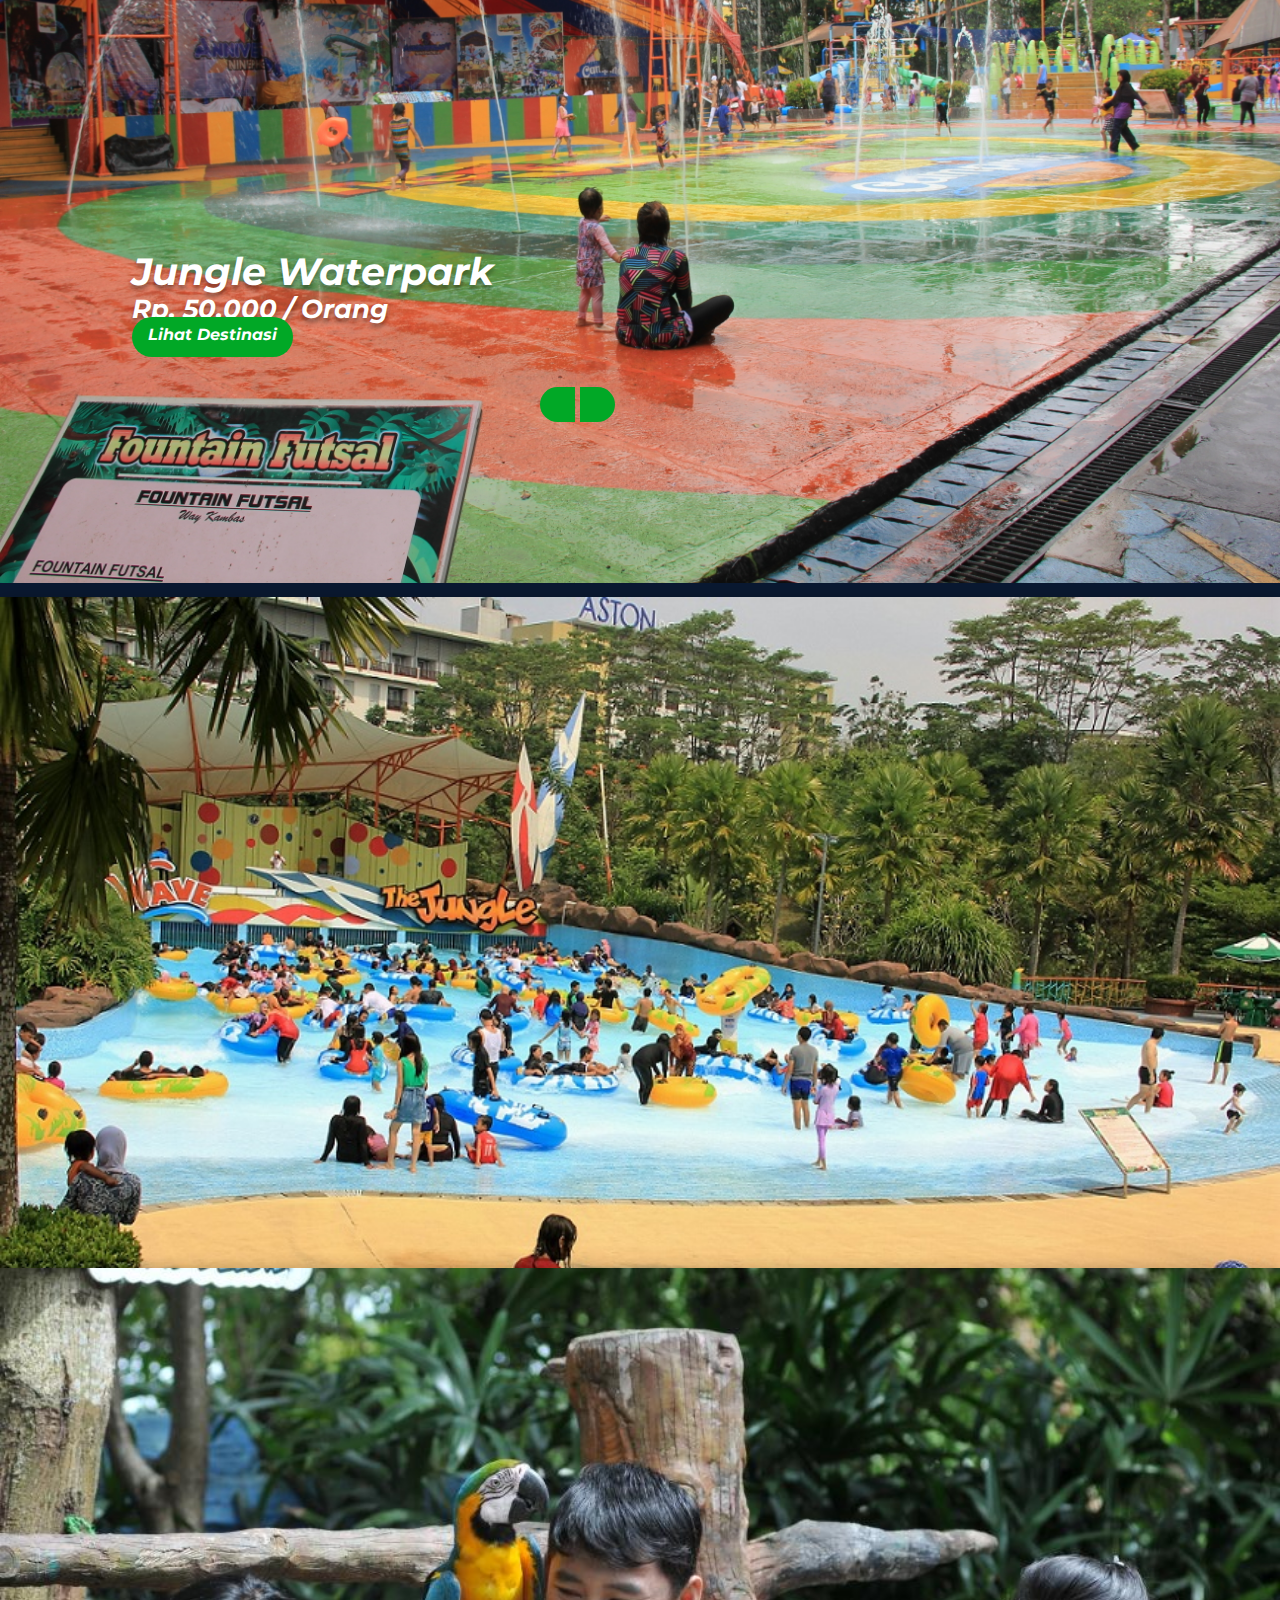
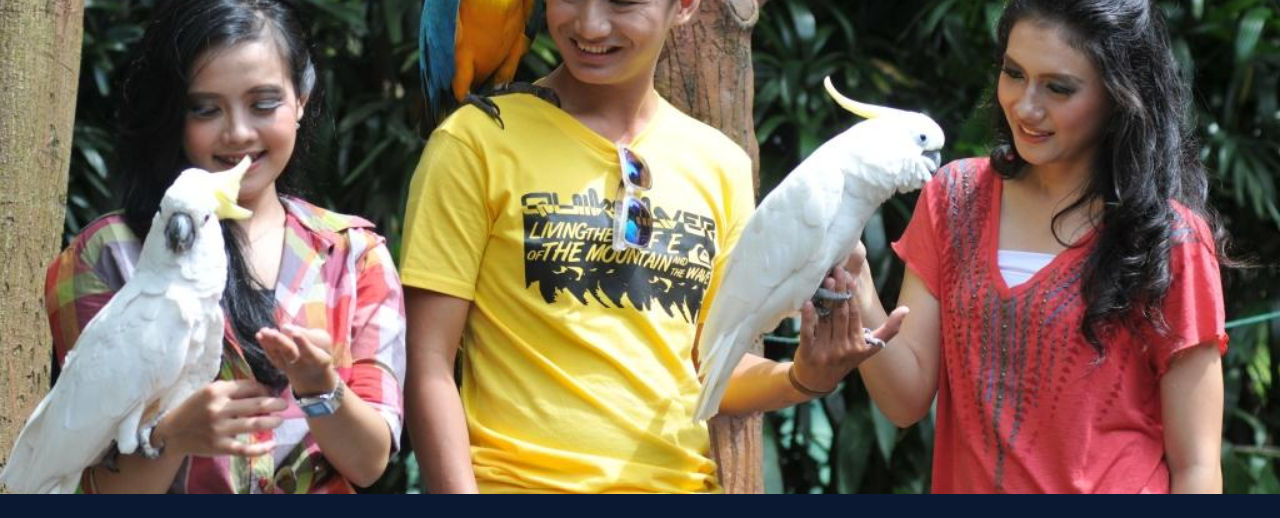
==== Lokasi1.html @ b8390acc "Add Main Files" ====
<!DOCTYPE html>
<html lang="en">

<head>
<!-- Required meta tags -->
    <meta charset="utf-8">
    <meta name="viewport" content="width=device-width, initial-scale=1">
    <meta name="author" content="AuroraLeafa">

    <!-- Bootstrap CSS also Fontawesome -->
    <link href="https://cdn.jsdelivr.net/npm/bootstrap@5.1.3/dist/css/bootstrap.min.css" rel="stylesheet" integrity="sha384-1BmE4kWBq78iYhFldvKuhfTAU6auU8tT94WrHftjDbrCEXSU1oBoqyl2QvZ6jIW3" crossorigin="anonymous">
    <link rel="stylesheet" href="https://use.fontawesome.com/releases/v5.15.4/css/all.css" integrity="sha384-DyZ88mC6Up2uqS4h/KRgHuoeGwBcD4Ng9SiP4dIRy0EXTlnuz47vAwmeGwVChigm" crossorigin="anonymous">

  <!-- Bootstrap Icons -->
    <link rel="stylesheet" href="https://cdn.jsdelivr.net/npm/bootstrap-icons@1.3.0/font/bootstrap-icons.css" />

    <!-- My Font -->
    <link href="https://fonts.googleapis.com/css2?family=Montserrat&display=swap" rel="stylesheet">
    <link href='https://fonts.googleapis.com/css?family=Montserrat' rel='stylesheet'>
    <link rel="preconnect" href="https://fonts.gstatic.com">
    <link rel="preconnect" href="https://fonts.googleapis.com">

    <!-- My CSS -->
    <link rel="stylesheet" href="./style.css">
    <title>TravelinAja</title>
</head>

<body>
<!-- Navigation -->
  <nav class="navbar navbar-dark shadow-5-strong fixed-top" id="navbar">
    <div class="container">
      <div class="judul">
        <a class="navbar-brand" href="#">TRAVELINAJA</a>
      </div>
      <div onclick="location.href='./tentang.html';" style="cursor: pointer;" class="rect">
        <div class="aboutus nav">
          <p>Tentang Kami</p>
        </div>
      </div>
    </div>
  </nav>

<!-- Header -->
  <header id="home">
    <img src="./img/Jungle.jfif" alt="Jungle" class="img-fluid">
      <div class="container">
        <div class="header-title">
            <h2>Jungle Waterpark</h2>
            <p>Rp. 50.000 / Orang</p>
            <div onclick="location.href='https://thejungleadventure.com/home';" style="cursor: pointer;" class="rect1">
              <a href="https://thejungleadventure.com/home">Lihat Destinasi</a>
          </div>
        </div>
      
        <div>
          <div onclick="location.href='./index.html';" style="cursor: pointer;" class="arrowleft "> 
              <i class="fas fa-arrow-left lokasi"></i>
          </div>
          <div onclick="location.href='./Lokasi2.html';" style="cursor: pointer;" class="arrowright">
            <i class="fas fa-arrow-right lokasi"></i>
          </div>
        </div>
      </div>
  </header>
<!-- Content -->

<!-- Content Nav -->
<div class="container">
  <div onclick="location.href='./index.html';" style="cursor: pointer;" class="rect tombol1">
    <p class="cont">Cek Hotel</p>
  </div>

  <div onclick="location.href='./index.html';" style="cursor: pointer;" class="rect tombol2">
    <p class="cont">Lokasi</p>
  </div>
</div>

<!-- Card left -->
<div class="cardleft">
  <div class="container col-xxl-8 px-4 py-5 ">
    <div class="row flex-lg-row-reverse align-items-center g-5 py-5">
      <div class="col-10 col-sm-8 col-lg-6">
        <img src="./img/Jungle2.jfif" class="d-block mx-lg-auto img-fluid loc" alt="Bootstrap Themes" loading="lazy">
      </div>
      
      <div class="col-lg-6 text">
        <h1 class="display-5 fw-bold lh-1 mb-3">Temukan Banyak Wahana Menarik di The Jungle</h1>
        <p class="lead teks">Quickly design and customize responsive mobile-first sites with Bootstrap, the world’s most popular front-end open source toolkit, featuring Sass variables and mixins, responsive grid system, extensive prebuilt components, and powerful JavaScript plugins.</p>
        <div class="d-grid gap-2 d-md-flex justify-content-md-start">
        </div>
      </div>
    </div>
  </div>
</div>

<!-- Card Right-->
<div class="cardright">
  <div class="container col-xxl-8 px-4 py-5">
    <div class="row flex-lg-row align-items-center g-5 py-5">
      <div class="col-10 col-sm-8 col-lg-6">
        <img src="./img/Jungle3.jfif" class="d-block mx-lg-auto img-fluid loc" alt="Bootstrap Themes" loading="lazy">
      </div>

      <div class="col-lg-6 text">
        <h1 class="display-5 fw-bold lh-1 mb-3">The Jungle WaterPark tidak Hanya Tentang Air!</h1>
        <p class="lead teks">Banyak wahana non-air yang dapat kalian temukan di Waterpark ini, seperti BirdPark ataupun Cinema 4D, juga ada JungleLand yang berlokasi tidak terlalu jauh dari waterpark!</p>
        <div class="d-grid gap-2 d-md-flex justify-content-md-start">
        </div>
      </div>
    </div>
  </div>
</div>

<script src="script.js"></script>
<script src="https://cdn.jsdelivr.net/npm/bootstrap@5.1.3/dist/js/bootstrap.bundle.min.js" integrity="sha384-ka7Sk0Gln4gmtz2MlQnikT1wXgYsOg+OMhuP+IlRH9sENBO0LRn5q+8nbTov4+1p" crossorigin="anonymous"></script>
</body>

<!-- Footer -->
<footer class="footer mt-auto py-3">
  <div class="container">
    <span class="text">© 2021 TravelinAjaTeam. All rights reserved </span>
  </div>
</footer>

</html>
---- style.css ----
* {
    margin: 0;
    padding: 0;
    box-sizing: border-box;
    font-family: 'Montserrat', sans-serif;
}

html, body {
  overflow-x: hidden;
  scroll-behavior: smooth;
}

body{
  position: relative;
  min-height: calc(100vh - 5rem);
  background: #0A1931;
}

body::-webkit-scrollbar {
  width: 10px;
}
body::-webkit-scrollbar-thumb {
  background-color: #FFF;
  border-radius: 100px;
}
body::-webkit-scrollbar-track {
  background-color: #0a1931;
}

.text{
  color:#FFF;
}

.container{
  margin:auto;
}

/* Mobile */
@media screen and (min-width: 992px) {
  .rounded-lg-3 { border-radius: .3rem; }
}

@media screen and (min-width: 768px) {
  .rounded-lg-3 { border-radius: .3rem; }
}

@media screen and (min-width: 576px) {
  .rounded-lg-3 { border-radius: .3rem; }
}


/* Navigation */
nav {
    display: flex;
    position: fixed;
    height: 80px;
}

nav a:hover{
  color:yellow;
}

nav a, p {
  display: block;
  font-size: 1em;
  text-decoration: inherit;
}

.nav-active{
  background-color: #0A1931;
  box-shadow: 5px -1px 12px -5px;
}

.aboutus > p{
  font-family: inherit;
  text-align: right;
  font-style: normal;
  font-weight: 500;
  font-size: 15px;
  z-index: 100;
  position: relative;
  top: 5px;
  left: 18px;
  font-size: 18px;
  color:#FFF;
}

.rect{
width: 161px;
height: 40px;
background: #01A826;
border-radius: 60px;
position: relative;
top: 0px;
}

.rect:hover{
  background-color:#007219;
}
.rect:active{
  top: 10px;
}

.judul > a{
      position: absolute;
      left: 32px;
      top: 15px;
      z-index: 100;
      font-style: italic;
      font-weight: bold;
      font-size: 2.3vw;
      line-height: 37px;
      /* identical to box height */
      color: #FFFFFF;
      text-shadow: 0px 4px 4px rgba(0, 0, 0, 0.45);
    }


/* Header */
header {
  position: relative;
}

img{
background-size: cover;
overflow: hidden;
position: relative;
width: 100%;
height: 100%;
margin-top: -270px;
}

.header-title {
  position: absolute;
  padding: 128px 32px;
  bottom: 0;
  top: 125px;
  left: 100px;
}

.header-title h2, .header-title p, .header-title a {
  color: #FFF;
  
  font-family: inherit;
  font-style: italic;
  font-weight: bold;
  text-align: left;
  text-decoration: inherit;
}

.header-title h2 {
  font-size: 3vw;
  line-height: 37px;
  text-shadow: 0px 4px 4px rgba(0, 0, 0, 0.35);
}

.header-title p {
  font-size: 2vw;
  line-height: 37px;
  text-shadow: 0px 4px 4px rgba(0, 0, 0, 0.35);
}

.header-title > a {
  font-size: 15px;
  line-height: 18px;
  color:#FFF;
}

.rect1{
  text-decoration: none;
  text-align: center;
  line-height: 2.2;
  width: 161px;
  height: 40px;
  background: #01A826;
  border-radius: 60px;
  z-index: 100;
  position: relative;
  top: -10px;
  }

.rect1:hover{
    background-color:#007219;
  }

.rect1:active{
    top: -5px;
  }

.rect1 a{
    text-align: center;
  }

.panah{
  align-items: flex-end;
  justify-content: center;
}

.arrowleft{
  position: relative;
  width: 35px;
  height: 34.99px;
  top: -200px;
  left: 540px;
  background: #01A826;
  border-radius: 20px 0px 0px 20px;
  
  }
  .arrowleft:hover {
    transform: translateX(-10px);
  }

  .arrowright{
    position: relative;
    width: 35px;
    height: 34.99px;
    top: -235px;
    left: 580px;
    background: #01A826;
    border-radius: 0px 20px 20px 0px;
    }

    .arrowright:hover {
      transform: translateX(10px);
    }

/* Contents */
.tombol1{
  
  left: 600px;
  top: 90px;
}

.cont{
  text-align: center;
  font-weight: 700;
  font-size: 15px;
  font-style: italic;
  position: relative;
  top: 9px;
  color:#FFF;
}

.tombol2{
  left:780px;
  top: 50px;
}


.loc{
  box-shadow: 0px 4px 18px rgba(0, 0, 0, 0.35);
  top: 130px;
}

.lokasi{
  color:#FFF;
  position: relative;
  left: 10px;
  top: 5px;
}

.arrowright:hover, .arrowleft:hover{
  background-color:#007219;
}

.lead{
  text-align: justify;
  font-size: 18px;
  font-weight: thin;
}

footer{
  text-align: center;
}
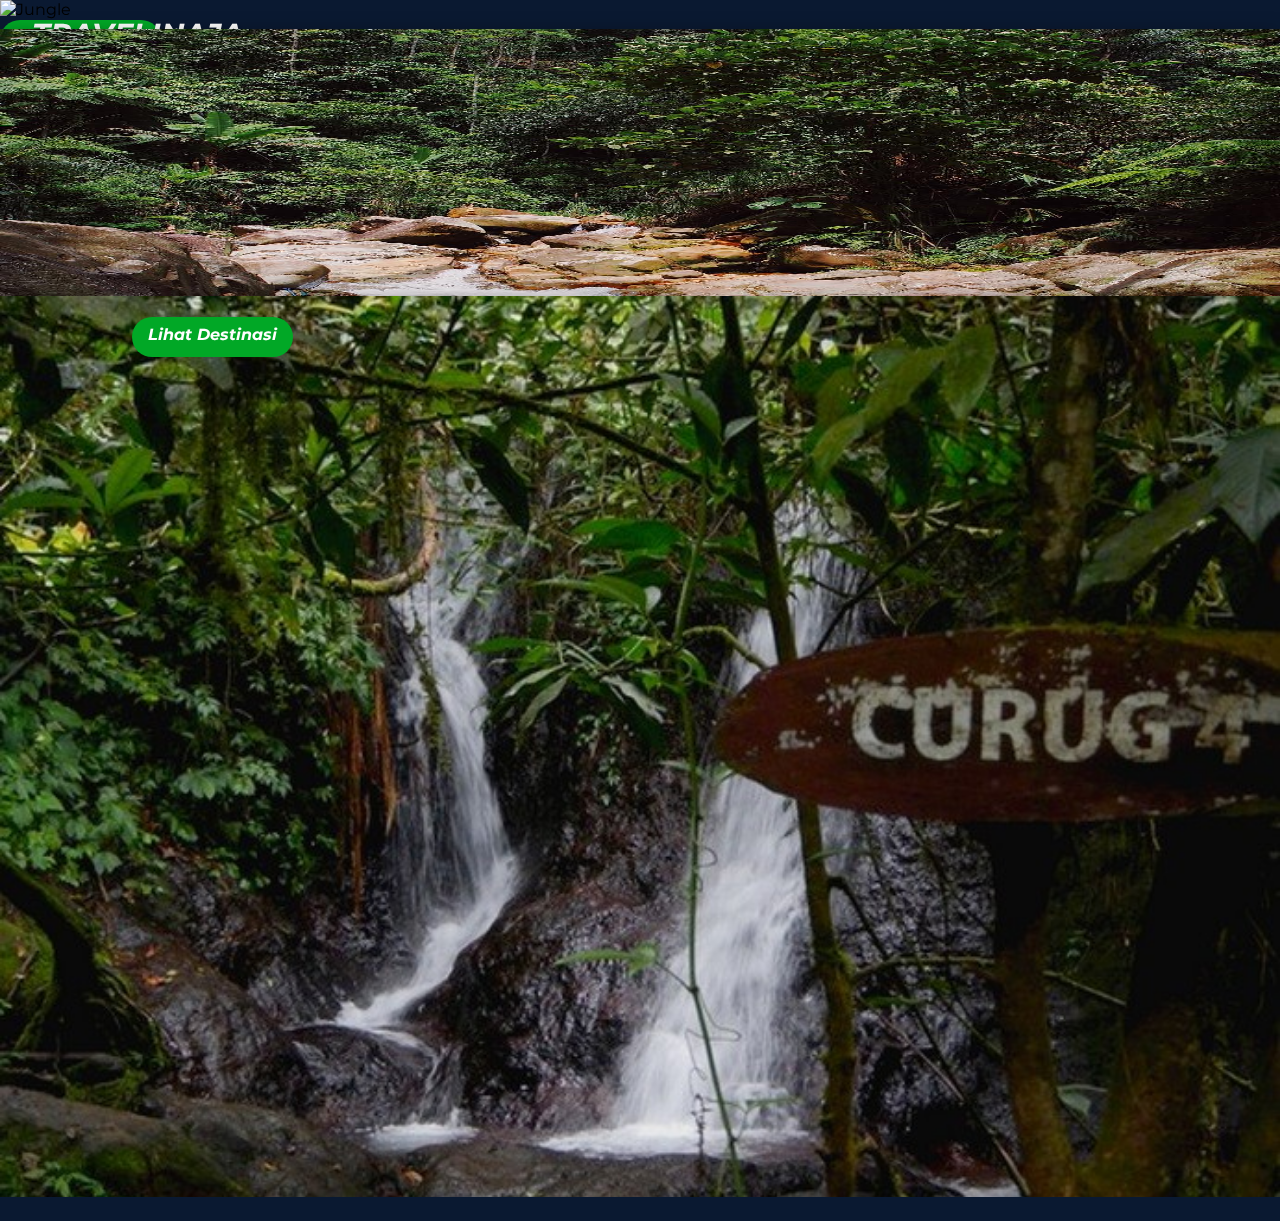
==== commit a63a27b9: "Fix some files" ====
--- a/Lokasi1.html
+++ b/Lokasi1.html
@@ -42,11 +42,11 @@
 
 <!-- Header -->
   <header id="home">
-    <img src="./img/Jungle.jfif" alt="Jungle" class="img-fluid">
+    <img src="./img/Curug.jpg" style="max-height: 150vh;" alt="Jungle" class="img-fluid">
       <div class="container">
         <div class="header-title">
-            <h2>Jungle Waterpark</h2>
-            <p>Rp. 50.000 / Orang</p>
+            <h2>Curug 7 Cilember</h2>
+            <p>Rp. 15.000 / Orang</p>
             <div onclick="location.href='https://thejungleadventure.com/home';" style="cursor: pointer;" class="rect1">
               <a href="https://thejungleadventure.com/home">Lihat Destinasi</a>
           </div>
@@ -66,11 +66,11 @@
 
 <!-- Content Nav -->
 <div class="container">
-  <div onclick="location.href='./index.html';" style="cursor: pointer;" class="rect tombol1">
+  <div onclick="location.href='#';" style="cursor: pointer;" class="rect2 tombol1">
     <p class="cont">Cek Hotel</p>
   </div>
 
-  <div onclick="location.href='./index.html';" style="cursor: pointer;" class="rect tombol2">
+  <div onclick="location.href='#';" style="cursor: pointer;" class="rect2 tombol2">
     <p class="cont">Lokasi</p>
   </div>
 </div>
@@ -80,11 +80,11 @@
   <div class="container col-xxl-8 px-4 py-5 ">
     <div class="row flex-lg-row-reverse align-items-center g-5 py-5">
       <div class="col-10 col-sm-8 col-lg-6">
-        <img src="./img/Jungle2.jfif" class="d-block mx-lg-auto img-fluid loc" alt="Bootstrap Themes" loading="lazy">
+        <img src="./img/Curug1.jpg" class="d-block mx-lg-auto img-fluid loc" style="height: 50vh;" alt="Bootstrap Themes" loading="lazy">
       </div>
       
       <div class="col-lg-6 text">
-        <h1 class="display-5 fw-bold lh-1 mb-3">Temukan Banyak Wahana Menarik di The Jungle</h1>
+        <h1 class="display-5 fw-bold lh-1 mb-3">Curug 7 Cilember Destinasi Wisata Alam Eksotis di Bogor</h1>
         <p class="lead teks">Quickly design and customize responsive mobile-first sites with Bootstrap, the world’s most popular front-end open source toolkit, featuring Sass variables and mixins, responsive grid system, extensive prebuilt components, and powerful JavaScript plugins.</p>
         <div class="d-grid gap-2 d-md-flex justify-content-md-start">
         </div>
@@ -98,11 +98,11 @@
   <div class="container col-xxl-8 px-4 py-5">
     <div class="row flex-lg-row align-items-center g-5 py-5">
       <div class="col-10 col-sm-8 col-lg-6">
-        <img src="./img/Jungle3.jfif" class="d-block mx-lg-auto img-fluid loc" alt="Bootstrap Themes" loading="lazy">
+        <img src="./img/Curug2.jpg" class="d-block mx-lg-auto img-fluid loc" style="max-height:100%;" alt="Bootstrap Themes" loading="lazy">
       </div>
 
       <div class="col-lg-6 text">
-        <h1 class="display-5 fw-bold lh-1 mb-3">The Jungle WaterPark tidak Hanya Tentang Air!</h1>
+        <h1 class="display-5 fw-bold lh-1 mb-3">Dibalut oleh Udara dan </h1>
         <p class="lead teks">Banyak wahana non-air yang dapat kalian temukan di Waterpark ini, seperti BirdPark ataupun Cinema 4D, juga ada JungleLand yang berlokasi tidak terlalu jauh dari waterpark!</p>
         <div class="d-grid gap-2 d-md-flex justify-content-md-start">
         </div>
--- a/style.css
+++ b/style.css
@@ -11,6 +11,7 @@
 }
 
 body{
+  font-family: inherit;
   position: relative;
   min-height: calc(100vh - 5rem);
   background: #0A1931;
@@ -72,7 +73,6 @@
 }
 
 .aboutus > p{
-  font-family: inherit;
   text-align: right;
   font-style: normal;
   font-weight: 500;
@@ -100,6 +100,20 @@
 .rect:active{
   top: 10px;
 }
+
+.rect2{
+  width: 161px;
+  height: 40px;
+  background: #01A826;
+  border-radius: 60px;
+  position: relative;
+  top: 0px;
+  }
+
+  .rect2:hover{
+    background-color:#007219;
+  }
+
 
 .judul > a{
       position: absolute;
@@ -123,11 +137,15 @@
 
 img{
 background-size: cover;
-overflow: hidden;
 position: relative;
 width: 100%;
-height: 100%;
 margin-top: -270px;
+}
+
+.cover{
+  overflow: hidden;
+  height: 1912px;
+  width: 100%;
 }
 
 .header-title {
@@ -271,4 +289,4 @@
 
 footer{
   text-align: center;
-}
+}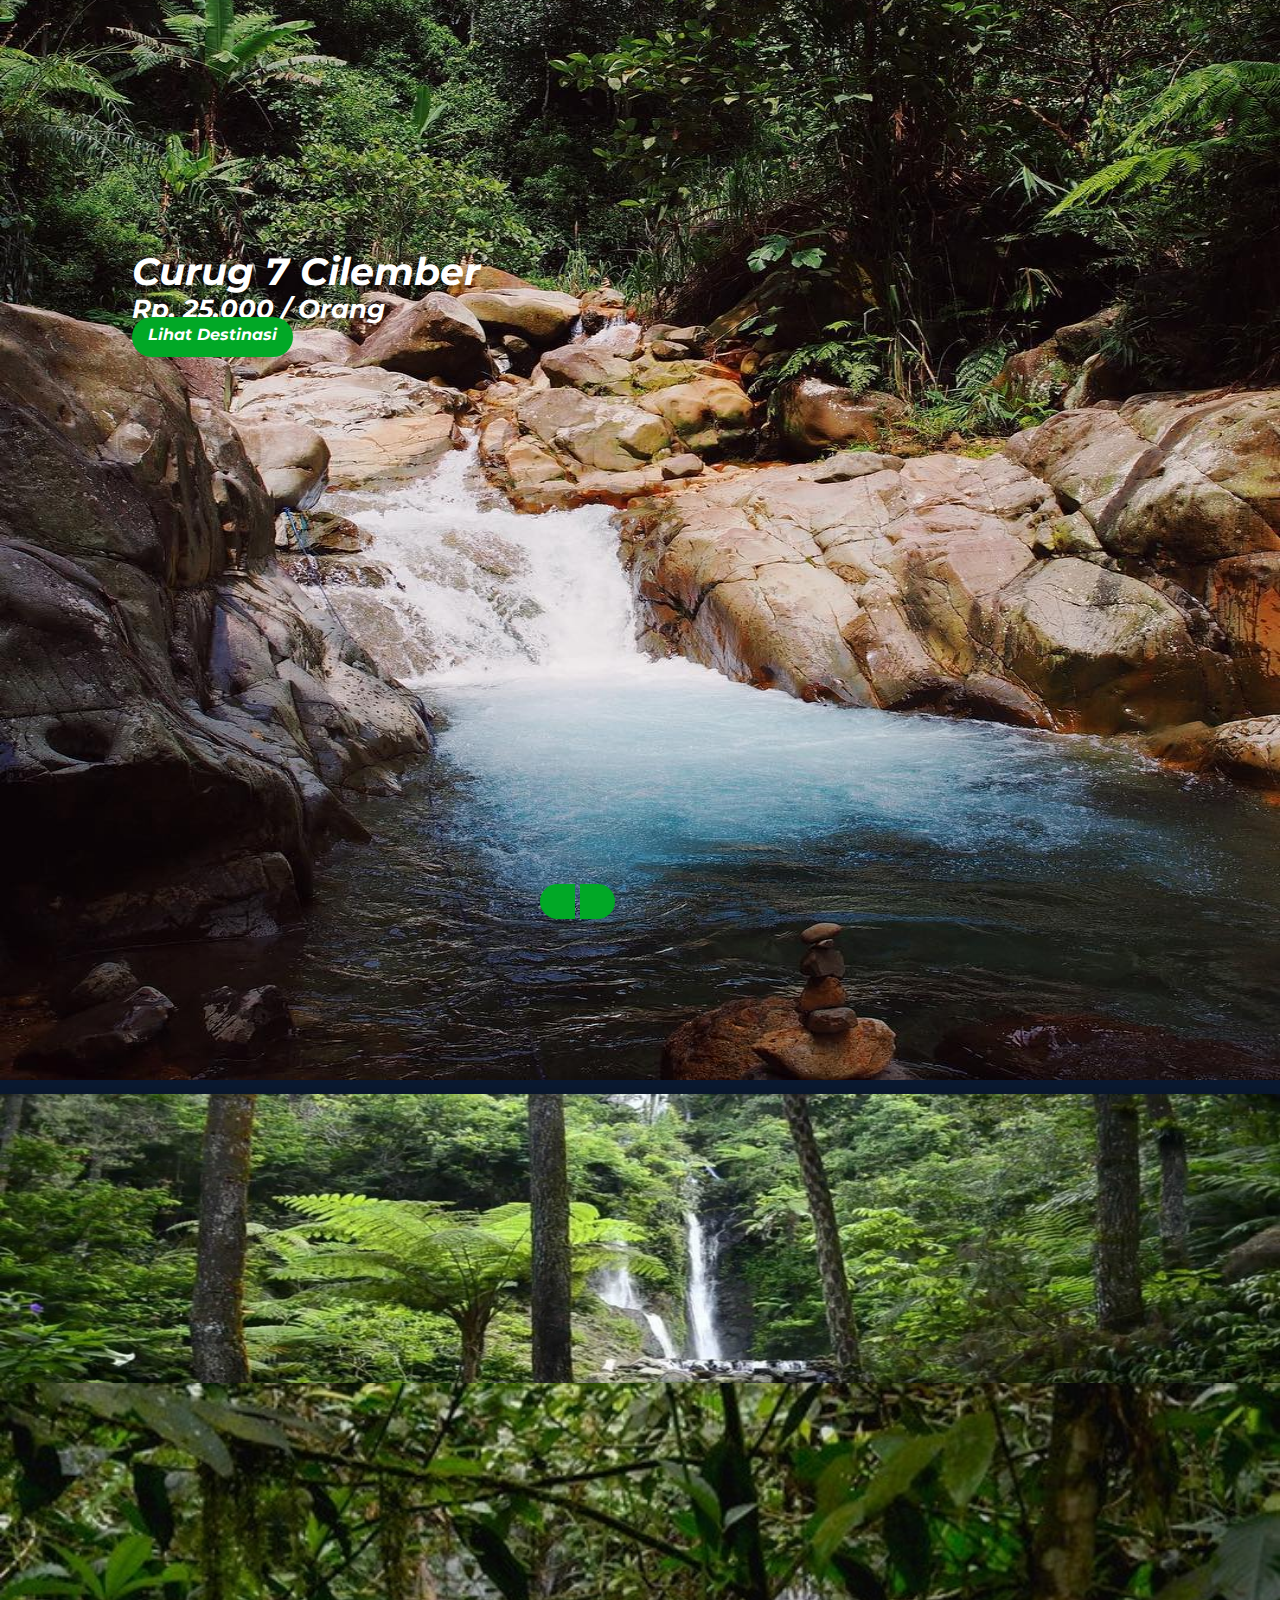
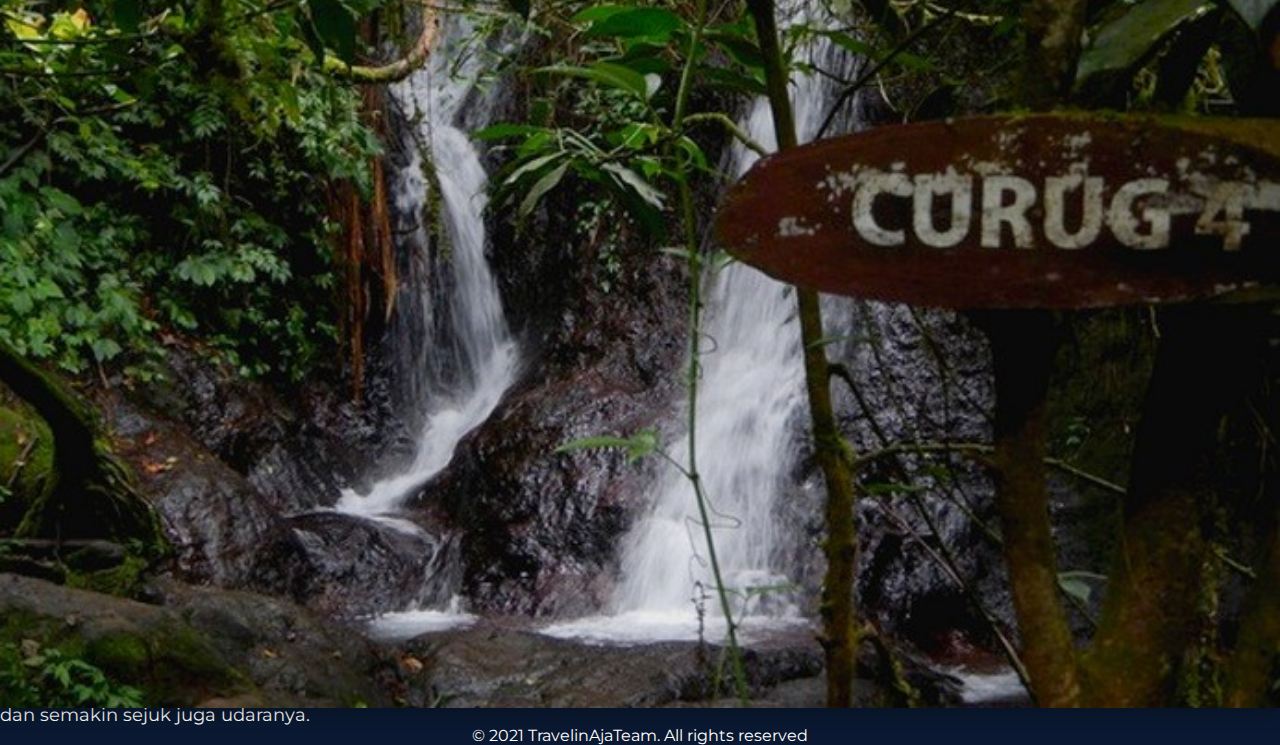
==== commit 49d44236: "Add: some contents" ====
--- a/Lokasi1.html
+++ b/Lokasi1.html
@@ -30,7 +30,7 @@
   <nav class="navbar navbar-dark shadow-5-strong fixed-top" id="navbar">
     <div class="container">
       <div class="judul">
-        <a class="navbar-brand" href="#">TRAVELINAJA</a>
+        <a class="navbar-brand warna" href="#">TRAVELINAJA</a>
       </div>
       <div onclick="location.href='./tentang.html';" style="cursor: pointer;" class="rect">
         <div class="aboutus nav">
@@ -42,16 +42,20 @@
 
 <!-- Header -->
   <header id="home">
-    <img src="./img/Curug.jpg" style="max-height: 150vh;" alt="Jungle" class="img-fluid">
+    <img src="./img/Curug.jpg" style="max-height: 150vh;" alt="Curug7" class="img-fluid">
       <div class="container">
         <div class="header-title">
-            <h2>Curug 7 Cilember</h2>
-            <p>Rp. 15.000 / Orang</p>
-            <div onclick="location.href='https://thejungleadventure.com/home';" style="cursor: pointer;" class="rect1">
-              <a href="https://thejungleadventure.com/home">Lihat Destinasi</a>
+            <h2 class="warna">Curug 7 Cilember</h2>
+            <p>Rp. 25.000 / Orang</p>
+            <div onclick="Alert()"; style="cursor: pointer;" class="rect1" id="weblokasi">
+              <a href="#">Lihat Destinasi</a>
           </div>
         </div>
-      
+      <script>
+        function Alert() {
+          alert('Tempat Wisata ini Tidak Memiliki Website Destinasi');  
+        } 
+      </script>
         <div>
           <div onclick="location.href='./index.html';" style="cursor: pointer;" class="arrowleft "> 
               <i class="fas fa-arrow-left lokasi"></i>
@@ -66,11 +70,11 @@
 
 <!-- Content Nav -->
 <div class="container">
-  <div onclick="location.href='#';" style="cursor: pointer;" class="rect2 tombol1">
+  <div onclick="location.href='https://www.pegipegi.com/hotel/bogor/dekat-curug-cilember-1280000595';" style="cursor: pointer;" class="rect2 tombol1">
     <p class="cont">Cek Hotel</p>
   </div>
 
-  <div onclick="location.href='#';" style="cursor: pointer;" class="rect2 tombol2">
+  <div onclick="location.href='https://goo.gl/maps/3GxU6fzogEPVXQJz7';" style="cursor: pointer;" class="rect2 tombol2">
     <p class="cont">Lokasi</p>
   </div>
 </div>
@@ -85,7 +89,7 @@
       
       <div class="col-lg-6 text">
         <h1 class="display-5 fw-bold lh-1 mb-3">Curug 7 Cilember Destinasi Wisata Alam Eksotis di Bogor</h1>
-        <p class="lead teks">Quickly design and customize responsive mobile-first sites with Bootstrap, the world’s most popular front-end open source toolkit, featuring Sass variables and mixins, responsive grid system, extensive prebuilt components, and powerful JavaScript plugins.</p>
+        <p class="lead teks">Sebagai air terjun yang paling mudah dan cepat dijangkau dari pintu masuk, Curug 7 tidak pernah sepi dari wisatawan. Selain Curug 7, kawasan Curug Cilember juga menyediakan fasilitas hiburan lain yang tidak kalah menarik. Tempat ini cocok menjadi alternatif destinasi berlibur di akhir pekan untuk keluarga.</p>
         <div class="d-grid gap-2 d-md-flex justify-content-md-start">
         </div>
       </div>
@@ -102,8 +106,8 @@
       </div>
 
       <div class="col-lg-6 text">
-        <h1 class="display-5 fw-bold lh-1 mb-3">Dibalut oleh Udara dan </h1>
-        <p class="lead teks">Banyak wahana non-air yang dapat kalian temukan di Waterpark ini, seperti BirdPark ataupun Cinema 4D, juga ada JungleLand yang berlokasi tidak terlalu jauh dari waterpark!</p>
+        <h1 class="display-5 fw-bold lh-1 mb-3">Dibalut oleh Udara dan Air yang Segar, Juga Pemandangan Hutan yang Indah</h1>
+        <p class="lead teks">Sesuai namanya, Curug 7 Cilember mencakup 7 titik tempat air terjun dalam satu wilayah, setiap curug mempunyai suasana dan pemandangan indah yang berbeda, semakin kecil angkanya maka semakin tinggi pula tempatnya yang mana airnya akan semakin segar dan semakin sejuk juga udaranya.</p>
         <div class="d-grid gap-2 d-md-flex justify-content-md-start">
         </div>
       </div>
--- a/style.css
+++ b/style.css
@@ -57,7 +57,7 @@
     height: 80px;
 }
 
-nav a:hover{
+.warna:hover{
   color:yellow;
 }
 
@@ -137,15 +137,11 @@
 
 img{
 background-size: cover;
+overflow: hidden;
 position: relative;
 width: 100%;
+height: 100%;
 margin-top: -270px;
-}
-
-.cover{
-  overflow: hidden;
-  height: 1912px;
-  width: 100%;
 }
 
 .header-title {
